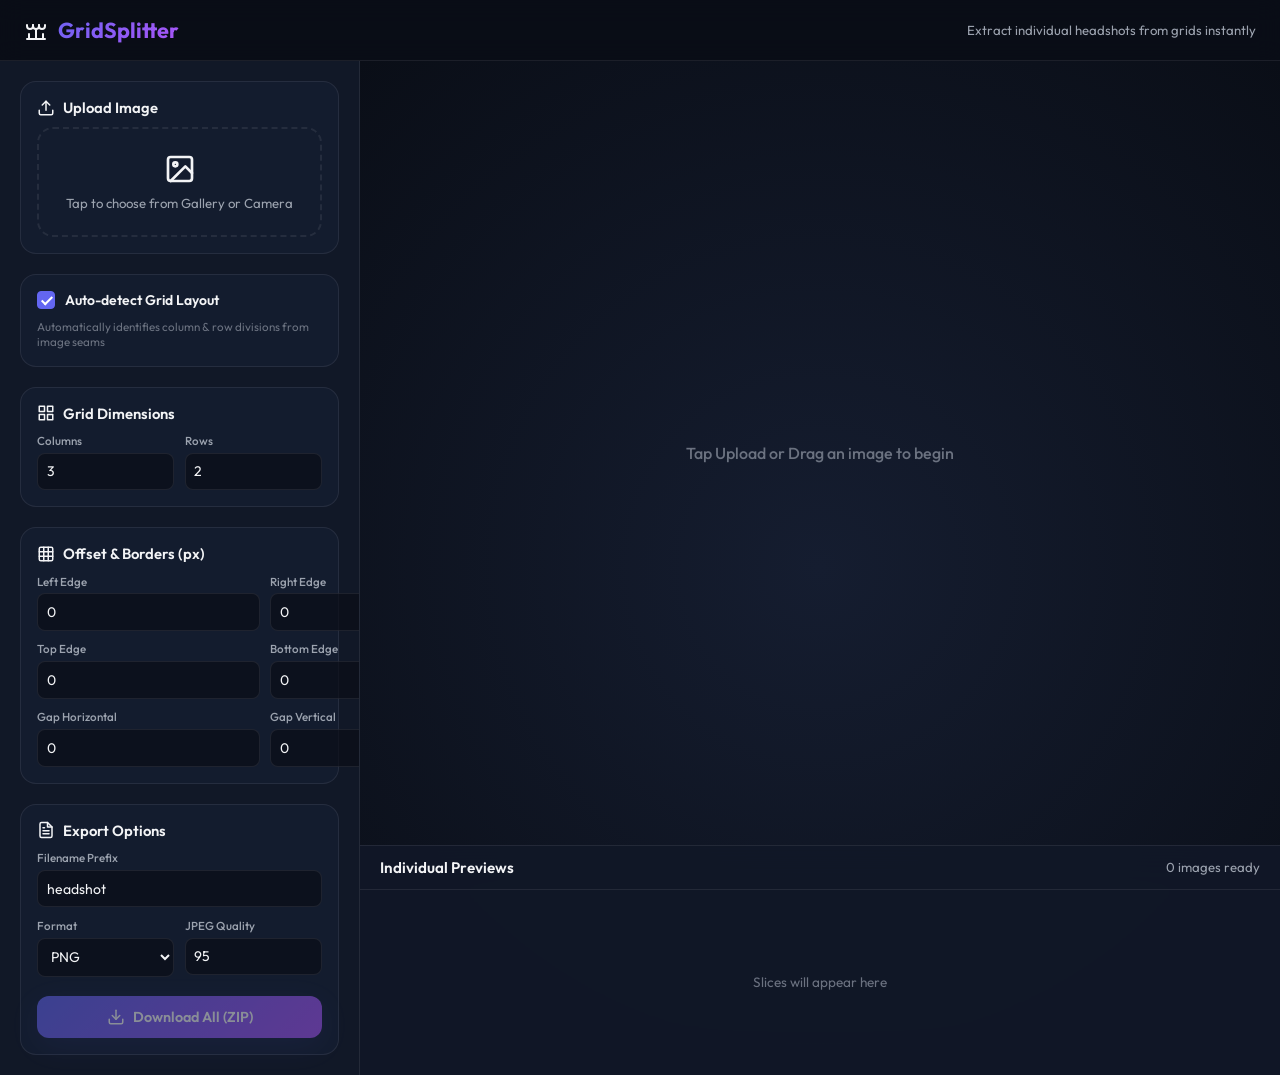
==== android/app/src/main/assets/www/index.html @ 447f272b "Add Android APK project, mobile-responsive UI, and GitHub Actions APK build workflow" ====
<!DOCTYPE html>
<html lang="en">
<head>
  <meta charset="UTF-8">
  <meta name="viewport" content="width=device-width, initial-scale=1.0, maximum-scale=1.0, user-scalable=no, viewport-fit=cover">
  <meta name="theme-color" content="#0a0e17">
  <meta name="apple-mobile-web-app-capable" content="yes">
  <meta name="apple-mobile-web-app-status-bar-style" content="black-translucent">
  <title>GridSplitter - Headshot Splitter</title>
  <link rel="manifest" href="manifest.json">
  <link rel="stylesheet" href="style.css">
  <!-- Bundled local JSZip with CDN fallback for full offline support on Android -->
  <script src="jszip.min.js"></script>
  <script>
    if (typeof JSZip === 'undefined') {
      document.write('<script src="https://cdnjs.cloudflare.com/ajax/libs/jszip/3.10.1/jszip.min.js"><\/script>');
    }
  </script>
</head>
<body>
  <header>
    <div class="logo">
      <svg width="24" height="24" viewBox="0 0 24 24" fill="none" stroke="currentColor" stroke-width="2" stroke-linecap="round" stroke-linejoin="round">
        <defs>
          <linearGradient id="logo-grad" x1="0%" y1="0%" x2="100%" y2="100%">
            <stop offset="0%" stop-color="#6366f1" />
            <stop offset="100%" stop-color="#a855f7" />
          </linearGradient>
        </defs>
        <path d="M3 21h18" />
        <path d="M3 7v1a3 3 0 0 0 6 0V7" />
        <path d="M9 7v1a3 3 0 0 0 6 0V7" />
        <path d="M15 7v1a3 3 0 0 0 6 0V7" />
        <path d="M19 16v5" />
        <path d="M5 16v5" />
        <path d="M12 12v9" />
      </svg>
      <span>GridSplitter</span>
    </div>
    <div class="subtitle">Extract individual headshots from grids instantly</div>
  </header>

  <!-- Mobile Tab Switcher -->
  <nav class="mobile-nav" id="mobile-nav">
    <button class="nav-tab active" data-tab="workspace">
      <svg width="18" height="18" viewBox="0 0 24 24" fill="none" stroke="currentColor" stroke-width="2"><rect x="3" y="3" width="18" height="18" rx="2"/><circle cx="8.5" cy="8.5" r="1.5"/><polyline points="21 15 16 10 5 21"/></svg>
      <span>Canvas</span>
    </button>
    <button class="nav-tab" data-tab="sidebar">
      <svg width="18" height="18" viewBox="0 0 24 24" fill="none" stroke="currentColor" stroke-width="2"><line x1="4" y1="21" x2="4" y2="14"/><line x1="4" y1="10" x2="4" y2="3"/><line x1="12" y1="21" x2="12" y2="12"/><line x1="12" y1="8" x2="12" y2="3"/><line x1="20" y1="21" x2="20" y2="16"/><line x1="20" y1="12" x2="20" y2="3"/><line x1="1" y1="14" x2="7" y2="14"/><line x1="9" y1="8" x2="15" y2="8"/><line x1="17" y1="16" x2="23" y2="16"/></svg>
      <span>Settings</span>
    </button>
    <button class="nav-tab" data-tab="results">
      <svg width="18" height="18" viewBox="0 0 24 24" fill="none" stroke="currentColor" stroke-width="2"><rect x="3" y="3" width="7" height="7"/><rect x="14" y="3" width="7" height="7"/><rect x="14" y="14" width="7" height="7"/><rect x="3" y="14" width="7" height="7"/></svg>
      <span>Slices</span>
      <span class="badge" id="mobile-badge">0</span>
    </button>
  </nav>

  <div class="app-container">
    <!-- Sidebar controls -->
    <aside class="sidebar" id="sidebar">
      <!-- Upload Section -->
      <div class="control-group">
        <h2>
          <svg width="18" height="18" viewBox="0 0 24 24" fill="none" stroke="currentColor" stroke-width="2" stroke-linecap="round" stroke-linejoin="round">
            <path d="M21 15v4a2 2 0 0 1-2 2H5a2 2 0 0 1-2-2v-4" />
            <polyline points="17 8 12 3 7 8" />
            <line x1="12" y1="3" x2="12" y2="15" />
          </svg>
          Upload Image
        </h2>
        <div class="upload-zone" id="drop-zone">
          <svg width="32" height="32" viewBox="0 0 24 24" fill="none" stroke="currentColor" stroke-width="2" stroke-linecap="round" stroke-linejoin="round">
            <rect x="3" y="3" width="18" height="18" rx="2" ry="2" />
            <circle cx="8.5" cy="8.5" r="1.5" />
            <polyline points="21 15 16 10 5 21" />
          </svg>
          <span>Tap to choose from Gallery or Camera</span>
          <input type="file" id="file-input" accept="image/*">
        </div>
      </div>

      <!-- Auto-detect Toggle -->
      <div class="control-group">
        <label class="checkbox-container">
          <input type="checkbox" id="chk-autodetect" checked>
          <span class="checkmark"></span>
          <span class="checkbox-label">Auto-detect Grid Layout</span>
        </label>
        <div class="hint-text">Automatically identifies column & row divisions from image seams</div>
      </div>

      <!-- Grid Dimensions -->
      <div class="control-group">
        <h2>
          <svg width="18" height="18" viewBox="0 0 24 24" fill="none" stroke="currentColor" stroke-width="2" stroke-linecap="round" stroke-linejoin="round">
            <rect x="3" y="3" width="7" height="7" />
            <rect x="14" y="3" width="7" height="7" />
            <rect x="14" y="14" width="7" height="7" />
            <rect x="3" y="14" width="7" height="7" />
          </svg>
          Grid Dimensions
        </h2>
        <div class="control-row">
          <div class="control-input">
            <label for="input-cols">Columns</label>
            <input type="number" id="input-cols" value="3" min="1" max="50">
          </div>
          <div class="control-input">
            <label for="input-rows">Rows</label>
            <input type="number" id="input-rows" value="2" min="1" max="50">
          </div>
        </div>
      </div>

      <!-- Margins & Padding (Offsets in Original Pixels) -->
      <div class="control-group">
        <h2>
          <svg width="18" height="18" viewBox="0 0 24 24" fill="none" stroke="currentColor" stroke-width="2" stroke-linecap="round" stroke-linejoin="round">
            <rect x="3" y="3" width="18" height="18" rx="2" />
            <path d="M9 3v18" />
            <path d="M15 3v18" />
            <path d="M3 9h18" />
            <path d="M3 15h18" />
          </svg>
          Offset & Borders (px)
        </h2>
        <div class="control-row">
          <div class="control-input">
            <label for="input-margin-left">Left Edge</label>
            <input type="number" id="input-margin-left" value="0" min="0">
          </div>
          <div class="control-input">
            <label for="input-margin-right">Right Edge</label>
            <input type="number" id="input-margin-right" value="0" min="0">
          </div>
        </div>
        <div class="control-row">
          <div class="control-input">
            <label for="input-margin-top">Top Edge</label>
            <input type="number" id="input-margin-top" value="0" min="0">
          </div>
          <div class="control-input">
            <label for="input-margin-bottom">Bottom Edge</label>
            <input type="number" id="input-margin-bottom" value="0" min="0">
          </div>
        </div>
        <div class="control-row">
          <div class="control-input">
            <label for="input-gap-x">Gap Horizontal</label>
            <input type="number" id="input-gap-x" value="0" min="0">
          </div>
          <div class="control-input">
            <label for="input-gap-y">Gap Vertical</label>
            <input type="number" id="input-gap-y" value="0" min="0">
          </div>
        </div>
      </div>

      <!-- Export Settings -->
      <div class="control-group">
        <h2>
          <svg width="18" height="18" viewBox="0 0 24 24" fill="none" stroke="currentColor" stroke-width="2" stroke-linecap="round" stroke-linejoin="round">
            <path d="M14 2H6a2 2 0 0 0-2 2v16a2 2 0 0 0 2 2h12a2 2 0 0 0 2-2V8z" />
            <polyline points="14 2 14 8 20 8" />
            <line x1="16" y1="13" x2="8" y2="13" />
            <line x1="16" y1="17" x2="8" y2="17" />
            <polyline points="10 9 9 9 8 9" />
          </svg>
          Export Options
        </h2>
        <div class="control-input">
          <label for="input-prefix">Filename Prefix</label>
          <input type="text" id="input-prefix" value="headshot">
        </div>
        <div class="control-row">
          <div class="control-input">
            <label for="input-format">Format</label>
            <select id="input-format">
              <option value="image/png">PNG</option>
              <option value="image/jpeg">JPEG</option>
            </select>
          </div>
          <div class="control-input">
            <label for="input-quality">JPEG Quality</label>
            <input type="number" id="input-quality" value="95" min="10" max="100" disabled>
          </div>
        </div>
        <button class="btn btn-primary" id="btn-download-all" disabled style="margin-top: 0.5rem;">
          <svg width="18" height="18" viewBox="0 0 24 24" fill="none" stroke="currentColor" stroke-width="2" stroke-linecap="round" stroke-linejoin="round">
            <path d="M21 15v4a2 2 0 0 1-2 2H5a2 2 0 0 1-2-2v-4" />
            <polyline points="7 10 12 15 17 10" />
            <line x1="12" y1="15" x2="12" y2="3" />
          </svg>
          Download All (ZIP)
        </button>
      </div>
    </aside>

    <!-- Main Workspace -->
    <main class="main-workspace" id="workspace">
      <div class="workspace-canvas-container empty" id="canvas-container">
        <canvas id="editor-canvas"></canvas>
      </div>

      <!-- Preview grid of results -->
      <section class="results-panel" id="results-panel">
        <div class="results-header">
          <h3>Individual Previews</h3>
          <span class="subtitle" id="preview-count">0 images ready</span>
        </div>
        <div class="results-grid empty" id="results-grid"></div>
      </section>
    </main>
  </div>

  <script src="app.js"></script>
</body>
</html>
---- android/app/src/main/assets/www/style.css ----
@import url('https://fonts.googleapis.com/css2?family=Outfit:wght@300;400;500;600;700&display=swap');

:root {
  --bg-primary: #0a0e17;
  --bg-secondary: #111827;
  --bg-card: rgba(21, 30, 50, 0.75);
  --border-color: rgba(255, 255, 255, 0.08);
  --border-hover: rgba(99, 102, 241, 0.4);
  --accent-color: #6366f1;
  --accent-gradient: linear-gradient(135deg, #6366f1, #a855f7);
  --text-primary: #f3f4f6;
  --text-secondary: #9ca3af;
  --text-muted: #6b7280;
  --success: #10b981;
  --radius-lg: 16px;
  --radius-md: 12px;
  --radius-sm: 8px;
  --shadow-glow: 0 8px 32px 0 rgba(99, 102, 241, 0.15);
  --transition: all 0.25s cubic-bezier(0.4, 0, 0.2, 1);
}

* {
  box-sizing: border-box;
  margin: 0;
  padding: 0;
  -webkit-tap-highlight-color: transparent;
}

body {
  font-family: 'Outfit', sans-serif;
  background-color: var(--bg-primary);
  color: var(--text-primary);
  min-height: 100vh;
  display: flex;
  flex-direction: column;
  overflow-x: hidden;
  user-select: none;
}

/* Header */
header {
  padding: 1rem 1.5rem;
  background: rgba(10, 14, 23, 0.85);
  backdrop-filter: blur(12px);
  -webkit-backdrop-filter: blur(12px);
  border-bottom: 1px solid var(--border-color);
  display: flex;
  justify-content: space-between;
  align-items: center;
  position: sticky;
  top: 0;
  z-index: 100;
}

.logo {
  display: flex;
  align-items: center;
  gap: 0.6rem;
  font-weight: 700;
  font-size: 1.35rem;
  background: var(--accent-gradient);
  -webkit-background-clip: text;
  -webkit-text-fill-color: transparent;
}

.subtitle {
  font-size: 0.825rem;
  color: var(--text-secondary);
}

/* Mobile Nav Bar (Hidden on Desktop) */
.mobile-nav {
  display: none;
  background: rgba(17, 24, 39, 0.95);
  backdrop-filter: blur(16px);
  -webkit-backdrop-filter: blur(16px);
  border-bottom: 1px solid var(--border-color);
  padding: 0.5rem 1rem;
  gap: 0.5rem;
  position: sticky;
  top: 60px;
  z-index: 90;
}

.nav-tab {
  flex: 1;
  display: flex;
  align-items: center;
  justify-content: center;
  gap: 0.4rem;
  padding: 0.6rem 0.5rem;
  background: transparent;
  border: 1px solid transparent;
  border-radius: var(--radius-sm);
  color: var(--text-secondary);
  font-family: inherit;
  font-size: 0.85rem;
  font-weight: 600;
  cursor: pointer;
  transition: var(--transition);
  position: relative;
}

.nav-tab.active {
  background: rgba(99, 102, 241, 0.15);
  color: #fff;
  border-color: rgba(99, 102, 241, 0.3);
}

.nav-tab .badge {
  background: var(--accent-color);
  color: #fff;
  font-size: 0.7rem;
  padding: 1px 6px;
  border-radius: 10px;
  font-weight: 700;
}

/* Layout */
.app-container {
  display: grid;
  grid-template-columns: 360px 1fr;
  flex: 1;
  height: calc(100vh - 65px);
  overflow: hidden;
}

/* Sidebar Controls */
.sidebar {
  background: var(--bg-secondary);
  border-right: 1px solid var(--border-color);
  padding: 1.25rem;
  overflow-y: auto;
  display: flex;
  flex-direction: column;
  gap: 1.25rem;
}

/* Main Area */
.main-workspace {
  display: grid;
  grid-template-rows: 1fr auto;
  overflow: hidden;
  position: relative;
  background: radial-gradient(circle at 50% 50%, #151d30 0%, #0a0e17 100%);
}

.workspace-canvas-container {
  display: flex;
  justify-content: center;
  align-items: center;
  padding: 1.5rem;
  overflow: auto;
  position: relative;
  touch-action: none;
}

.workspace-canvas-container.empty::after {
  content: 'Tap Upload or Drag an image to begin';
  color: var(--text-muted);
  font-size: 1rem;
  font-weight: 500;
  pointer-events: none;
  text-align: center;
}

/* Canvas styling */
#editor-canvas {
  max-width: 100%;
  max-height: 100%;
  border-radius: var(--radius-sm);
  box-shadow: var(--shadow-glow);
  display: none;
  background-size: 20px 20px;
  background-image: 
    linear-gradient(to right, rgba(255,255,255,0.05) 1px, transparent 1px),
    linear-gradient(to bottom, rgba(255,255,255,0.05) 1px, transparent 1px);
  cursor: crosshair;
  touch-action: none;
}

/* Results panel */
.results-panel {
  background: rgba(17, 24, 39, 0.95);
  backdrop-filter: blur(20px);
  -webkit-backdrop-filter: blur(20px);
  border-top: 1px solid var(--border-color);
  height: 230px;
  display: flex;
  flex-direction: column;
  z-index: 10;
}

.results-header {
  padding: 0.75rem 1.25rem;
  border-bottom: 1px solid var(--border-color);
  display: flex;
  justify-content: space-between;
  align-items: center;
}

.results-header h3 {
  font-size: 0.95rem;
  font-weight: 600;
  color: var(--text-primary);
}

.results-grid {
  display: flex;
  gap: 0.85rem;
  padding: 0.85rem 1.25rem;
  overflow-x: auto;
  flex: 1;
  align-items: center;
}

.results-grid.empty::after {
  content: 'Slices will appear here';
  color: var(--text-muted);
  font-size: 0.85rem;
  width: 100%;
  text-align: center;
}

/* Slice Card */
.slice-card {
  flex: 0 0 130px;
  background: var(--bg-card);
  border: 1px solid var(--border-color);
  border-radius: var(--radius-md);
  padding: 0.5rem;
  display: flex;
  flex-direction: column;
  align-items: center;
  gap: 0.4rem;
  transition: var(--transition);
  position: relative;
  overflow: hidden;
}

.slice-card:hover {
  transform: translateY(-3px);
  border-color: var(--accent-color);
  box-shadow: 0 4px 12px rgba(99, 102, 241, 0.2);
}

.slice-preview-img {
  width: 115px;
  height: 115px;
  object-fit: cover;
  border-radius: var(--radius-sm);
  background: #000;
}

.slice-label {
  font-size: 0.7rem;
  color: var(--text-secondary);
  text-overflow: ellipsis;
  overflow: hidden;
  white-space: nowrap;
  width: 100%;
  text-align: center;
}

.slice-download-btn {
  background: rgba(255, 255, 255, 0.1);
  border: none;
  border-radius: var(--radius-sm);
  color: var(--text-primary);
  cursor: pointer;
  padding: 6px 8px;
  font-size: 0.75rem;
  width: 100%;
  font-weight: 600;
  transition: var(--transition);
}

.slice-download-btn:active, .slice-download-btn:hover {
  background: var(--accent-color);
  color: #fff;
}

/* Controls Components */
.control-group {
  display: flex;
  flex-direction: column;
  gap: 0.65rem;
  background: var(--bg-card);
  padding: 1rem;
  border-radius: var(--radius-lg);
  border: 1px solid var(--border-color);
}

.control-group h2 {
  font-size: 0.925rem;
  font-weight: 600;
  display: flex;
  align-items: center;
  gap: 0.5rem;
}

.control-row {
  display: grid;
  grid-template-columns: 1fr 1fr;
  gap: 0.65rem;
}

.control-input {
  display: flex;
  flex-direction: column;
  gap: 0.3rem;
}

.control-input label {
  font-size: 0.725rem;
  color: var(--text-secondary);
  font-weight: 500;
}

input[type="number"], input[type="text"], select {
  background: rgba(10, 14, 23, 0.7);
  border: 1px solid var(--border-color);
  color: var(--text-primary);
  padding: 0.55rem;
  border-radius: var(--radius-sm);
  font-family: inherit;
  font-size: 0.875rem;
  transition: var(--transition);
}

input[type="number"]:focus, input[type="text"]:focus, select:focus {
  outline: none;
  border-color: var(--accent-color);
  box-shadow: 0 0 0 2px rgba(99, 102, 241, 0.2);
}

/* Custom Checkbox */
.checkbox-container {
  display: flex;
  align-items: center;
  gap: 0.6rem;
  cursor: pointer;
  user-select: none;
  font-size: 0.875rem;
  font-weight: 600;
}

.checkbox-container input {
  display: none;
}

.checkmark {
  width: 18px;
  height: 18px;
  background: rgba(10, 14, 23, 0.7);
  border: 1px solid var(--border-color);
  border-radius: 4px;
  display: inline-block;
  position: relative;
  transition: var(--transition);
}

.checkbox-container input:checked + .checkmark {
  background: var(--accent-color);
  border-color: var(--accent-color);
}

.checkbox-container input:checked + .checkmark::after {
  content: "";
  position: absolute;
  left: 6px;
  top: 2px;
  width: 4px;
  height: 9px;
  border: solid white;
  border-width: 0 2px 2px 0;
  transform: rotate(45deg);
}

.hint-text {
  font-size: 0.725rem;
  color: var(--text-muted);
  line-height: 1.3;
}

/* File Upload Zone */
.upload-zone {
  border: 2px dashed var(--border-color);
  border-radius: var(--radius-lg);
  padding: 1.5rem 1rem;
  text-align: center;
  cursor: pointer;
  transition: var(--transition);
  display: flex;
  flex-direction: column;
  align-items: center;
  gap: 0.6rem;
}

.upload-zone:hover, .upload-zone.drag-active {
  border-color: var(--accent-color);
  background: rgba(99, 102, 241, 0.05);
}

.upload-zone span {
  font-size: 0.825rem;
  color: var(--text-secondary);
}

.upload-zone input {
  display: none;
}

/* Buttons */
.btn {
  display: inline-flex;
  align-items: center;
  justify-content: center;
  gap: 0.5rem;
  font-family: inherit;
  font-weight: 600;
  font-size: 0.9rem;
  padding: 0.75rem 1.25rem;
  border-radius: var(--radius-md);
  border: none;
  cursor: pointer;
  transition: var(--transition);
  text-decoration: none;
}

.btn-primary {
  background: var(--accent-gradient);
  color: white;
  box-shadow: var(--shadow-glow);
}

.btn-primary:active, .btn-primary:hover {
  filter: brightness(1.1);
  box-shadow: 0 10px 30px rgba(99, 102, 241, 0.25);
}

.btn-primary:disabled {
  opacity: 0.5;
  cursor: not-allowed;
  filter: none;
}

/* Scrollbars */
::-webkit-scrollbar {
  width: 6px;
  height: 6px;
}
::-webkit-scrollbar-thumb {
  background: var(--border-color);
  border-radius: 3px;
}

/* Responsive Rules (Mobile & Tablet) */
@media (max-width: 850px) {
  header {
    padding: 0.75rem 1rem;
  }
  
  .subtitle {
    display: none;
  }
  
  .mobile-nav {
    display: flex;
  }
  
  .app-container {
    display: block;
    height: calc(100vh - 110px);
    position: relative;
    overflow-y: auto;
  }

  .sidebar {
    border-right: none;
    border-bottom: 1px solid var(--border-color);
    display: none;
    height: 100%;
    padding: 1rem;
  }

  .main-workspace {
    display: flex;
    flex-direction: column;
    height: 100%;
  }

  .workspace-canvas-container {
    flex: 1;
    min-height: 50vh;
    padding: 0.75rem;
  }

  .results-panel {
    display: none;
    height: 100%;
    border-top: none;
  }

  /* Active tab views on mobile */
  .app-container.show-sidebar .sidebar {
    display: flex;
  }
  .app-container.show-sidebar .main-workspace {
    display: none;
  }

  .app-container.show-results .results-panel {
    display: flex;
  }
  .app-container.show-results .workspace-canvas-container {
    display: none;
  }
}
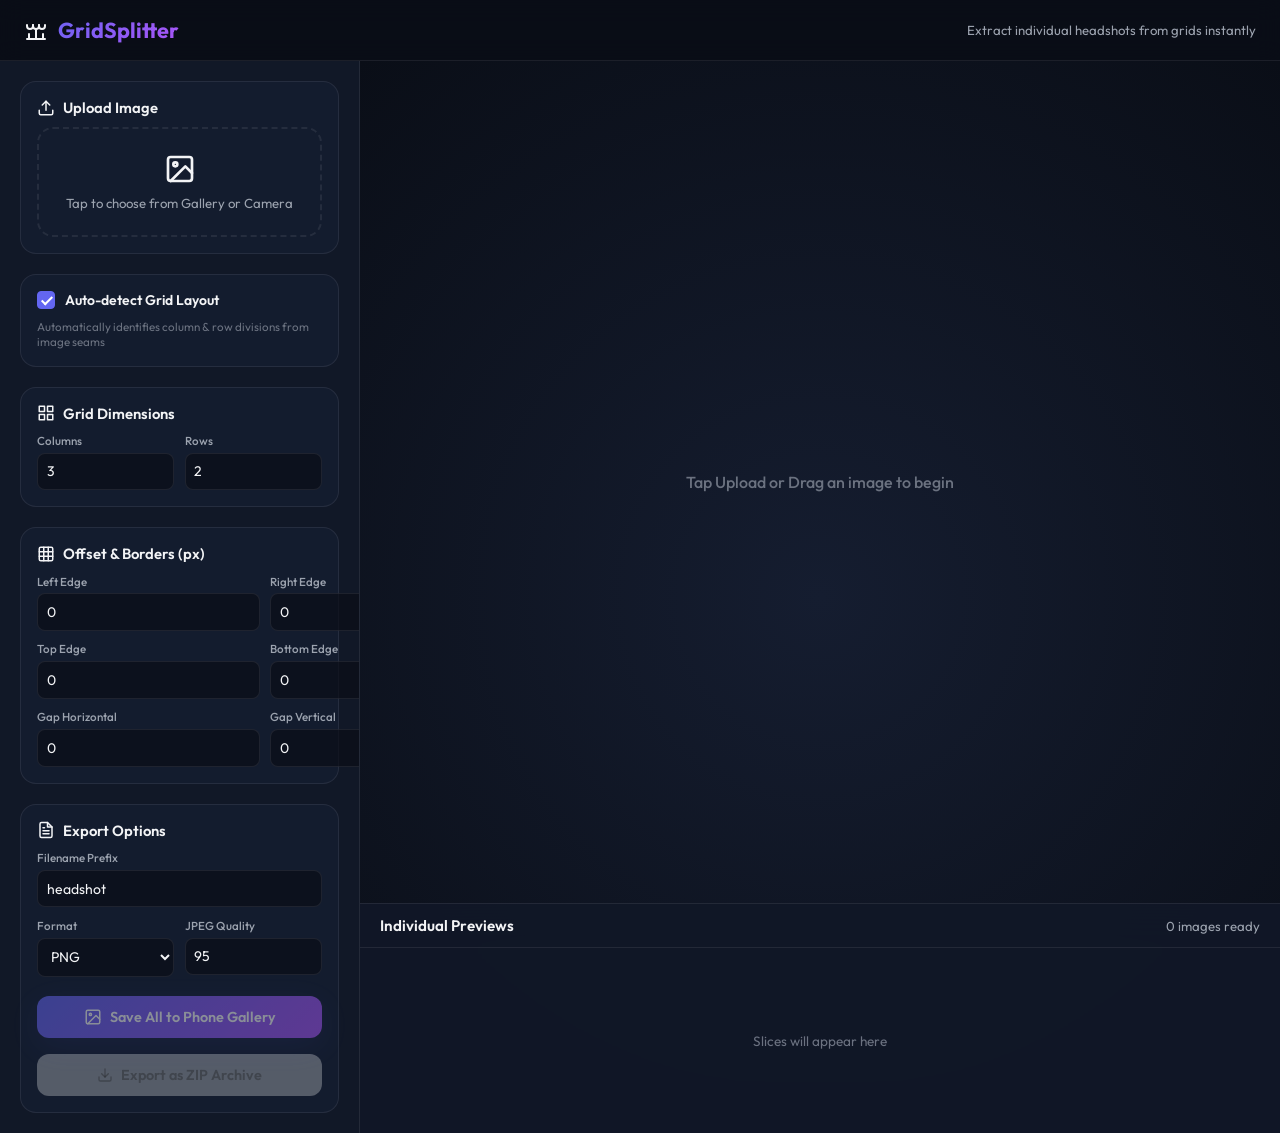
==== commit 1a35bc48: "Add Save All directly to Android Photo Gallery (Pictures/GridSplitter)" ====
--- a/android/app/src/main/assets/www/index.html
+++ b/android/app/src/main/assets/www/index.html
@@ -187,13 +187,21 @@
             <input type="number" id="input-quality" value="95" min="10" max="100" disabled>
           </div>
         </div>
-        <button class="btn btn-primary" id="btn-download-all" disabled style="margin-top: 0.5rem;">
-          <svg width="18" height="18" viewBox="0 0 24 24" fill="none" stroke="currentColor" stroke-width="2" stroke-linecap="round" stroke-linejoin="round">
+        <button class="btn btn-primary" id="btn-save-gallery" disabled style="margin-top: 0.5rem;">
+          <svg width="18" height="18" viewBox="0 0 24 24" fill="none" stroke="currentColor" stroke-width="2" stroke-linecap="round" stroke-linejoin="round">
+            <rect x="3" y="3" width="18" height="18" rx="2" ry="2"/>
+            <circle cx="8.5" cy="8.5" r="1.5"/>
+            <polyline points="21 15 16 10 5 21"/>
+          </svg>
+          Save All to Phone Gallery
+        </button>
+        <button class="btn btn-secondary btn-sm" id="btn-download-all" disabled style="margin-top: 0.4rem;">
+          <svg width="16" height="16" viewBox="0 0 24 24" fill="none" stroke="currentColor" stroke-width="2" stroke-linecap="round" stroke-linejoin="round">
             <path d="M21 15v4a2 2 0 0 1-2 2H5a2 2 0 0 1-2-2v-4" />
             <polyline points="7 10 12 15 17 10" />
             <line x1="12" y1="15" x2="12" y2="3" />
           </svg>
-          Download All (ZIP)
+          Export as ZIP Archive
         </button>
       </div>
     </aside>
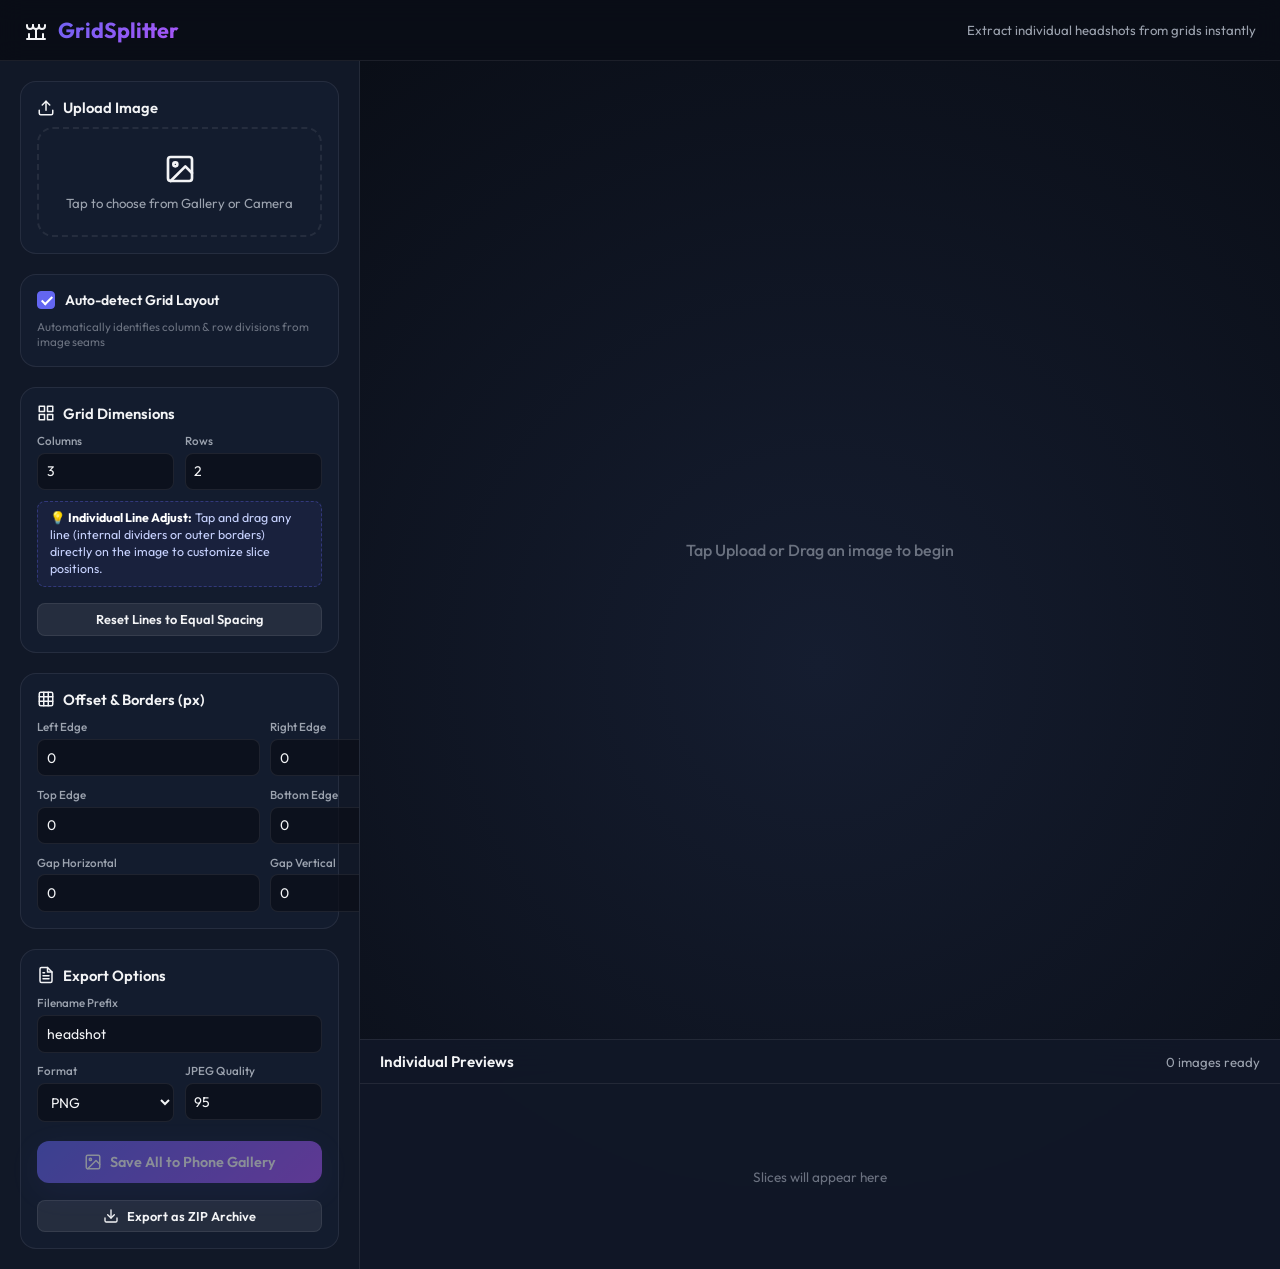
==== commit 9283a2b5: "Allow independent adjustment and dragging for each grid line" ====
--- a/android/app/src/main/assets/www/index.html
+++ b/android/app/src/main/assets/www/index.html
@@ -112,6 +112,12 @@
             <input type="number" id="input-rows" value="2" min="1" max="50">
           </div>
         </div>
+        <div class="line-adjust-hint">
+          <span>💡 <strong>Individual Line Adjust:</strong> Tap and drag any line (internal dividers or outer borders) directly on the image to customize slice positions.</span>
+        </div>
+        <button type="button" class="btn btn-secondary btn-sm" id="btn-reset-lines" style="margin-top: 0.35rem; width: 100%;">
+          Reset Lines to Equal Spacing
+        </button>
       </div>
 
       <!-- Margins & Padding (Offsets in Original Pixels) -->
--- a/android/app/src/main/assets/www/style.css
+++ b/android/app/src/main/assets/www/style.css
@@ -445,6 +445,37 @@
   filter: none;
 }
 
+.btn-secondary {
+  background: rgba(255, 255, 255, 0.08);
+  color: var(--text-primary);
+  border: 1px solid var(--border-color);
+}
+
+.btn-secondary:active, .btn-secondary:hover {
+  background: rgba(255, 255, 255, 0.15);
+  border-color: rgba(255, 255, 255, 0.25);
+}
+
+.btn-sm {
+  padding: 0.45rem 0.75rem;
+  font-size: 0.8rem;
+  border-radius: var(--radius-sm);
+}
+
+.line-adjust-hint {
+  padding: 0.55rem 0.75rem;
+  background: rgba(99, 102, 241, 0.08);
+  border: 1px dashed rgba(99, 102, 241, 0.35);
+  border-radius: var(--radius-sm);
+  font-size: 0.775rem;
+  color: #c7d2fe;
+  line-height: 1.35;
+}
+
+.line-adjust-hint strong {
+  color: #ffffff;
+}
+
 /* Scrollbars */
 ::-webkit-scrollbar {
   width: 6px;
